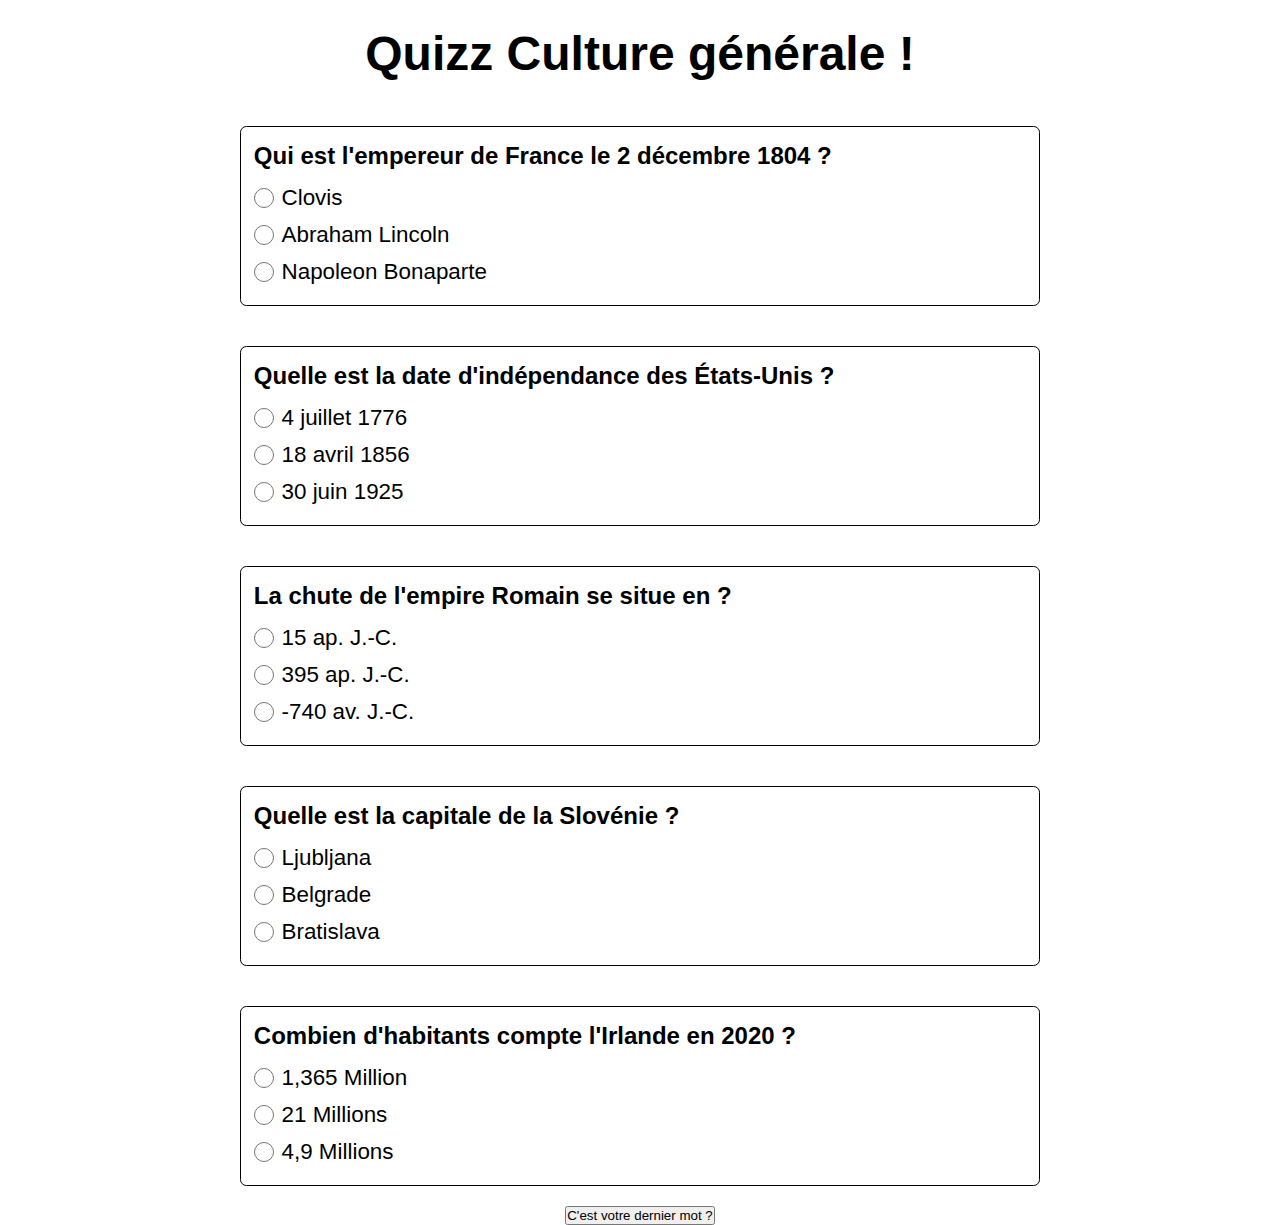
==== 1. Quizz/index.html @ 7dadf0dd "start with HTML and CSS but not finish/make link radio to label + finish CSS" ====
<!DOCTYPE html>
<html lang="fr">

<head>
    <meta charset="UTF-8">
    <meta name="viewport" content="width=device-width, initial-scale=1.0">
    <title>Quizz JS</title>
    <link rel="stylesheet" href="style.css">
    <link href="https://fonts.googleapis.com/css2?family=Russo+One&display=swap" rel="stylesheet">
</head>

<body>

    <h1 class="titre">Quizz Culture générale !</h1>

    <form action="post" class="quizz">
        <div class="box_qst_rep">
            <h3 class="qst">Qui est l'empereur de France le 2 décembre 1804 ?</h3>
            <div class=""><input type="radio"><label for="1">Clovis</label></div>
            <div><input type="radio"><label for="1">Abraham Lincoln</label></div>
            <div><input type="radio"><label for="1">Napoleon Bonaparte</label></div>
        </div>
        <div class="box_qst_rep">
            <h3 class="qst">Quelle est la date d'indépendance des États-Unis ?</h3>
            <div><input type="radio"><label for="1">4 juillet 1776</label></div>
            <div><input type="radio"><label for="1">18 avril 1856</label></div>
            <div><input type="radio"><label for="1">30 juin 1925</label></div>
        </div>
        <div class="box_qst_rep">
            <h3 class="qst">La chute de l'empire Romain se situe en ?</h3>
            <div><input type="radio"><label for="1">15 ap. J.-C.</label></div>
            <div><input type="radio"><label for="1">395 ap. J.-C.</label></div>
            <div><input type="radio"><label for="1">-740 av. J.-C.</label></div>
        </div>
        <div class="box_qst_rep">
            <h3 class="qst">Quelle est la capitale de la Slovénie ?</h3>
            <div><input type="radio"><label for="1">Ljubljana</label></div>
            <div><input type="radio"><label for="1">Belgrade</label></div>
            <div><input type="radio"><label for="1">Bratislava</label></div>
        </div>
        <div class="box_qst_rep">
            <h3 class="qst">Combien d'habitants compte l'Irlande en 2020 ?</h3>
            <div><input type="radio"><label for="1">1,365 Million</label></div>
            <div><input type="radio"><label for="1">21 Millions</label></div>
            <div><input type="radio"><label for="1">4,9 Millions</label></div>
        </div>
        <input type="submit" value="C'est votre dernier mot ?" class="btn_envoyer">
    </form>

    <div class="resultat">
        <h2></h2>
        <p></p>

    </div>
    

    <script src="app.js"></script>
</body>

</html>
---- 1. Quizz/style.css ----
*, ::before, ::after {
    box-sizing: border-box;
    margin: 0;
    padding: 0;
}

body {
    font-family: Russo, sans-serif;
}

.titre {
    text-align: center;
    margin: 2% 0;
    font-size: 3em;
}
.quizz {
    display: flex;
    flex-direction: column;
    flex-wrap: wrap;
    align-content: center;
    align-items: stretch;
}

.box_qst_rep {
    display: flex;
    flex-direction: column;
    justify-content: center;
    margin: 20px 0;
    padding: 1%;
    border: 1px solid black;
    border-radius: 0.4em;
    width: 800px;
    height: 180px;
}

.qst {
    margin-bottom: 10px;
    font-size: 1.5em;
}

.box_qst_rep > div {
    display: flex;
    align-items: center;
    margin: 0.7% 0;
}

.box_qst_rep > div > input {
    width: 20px;
    height: 20px;
}

.box_qst_rep > div > label {
    font-size: 1.4em;
    margin-left: 1%;
}


.btn_envoyer {
    align-self: center;
}
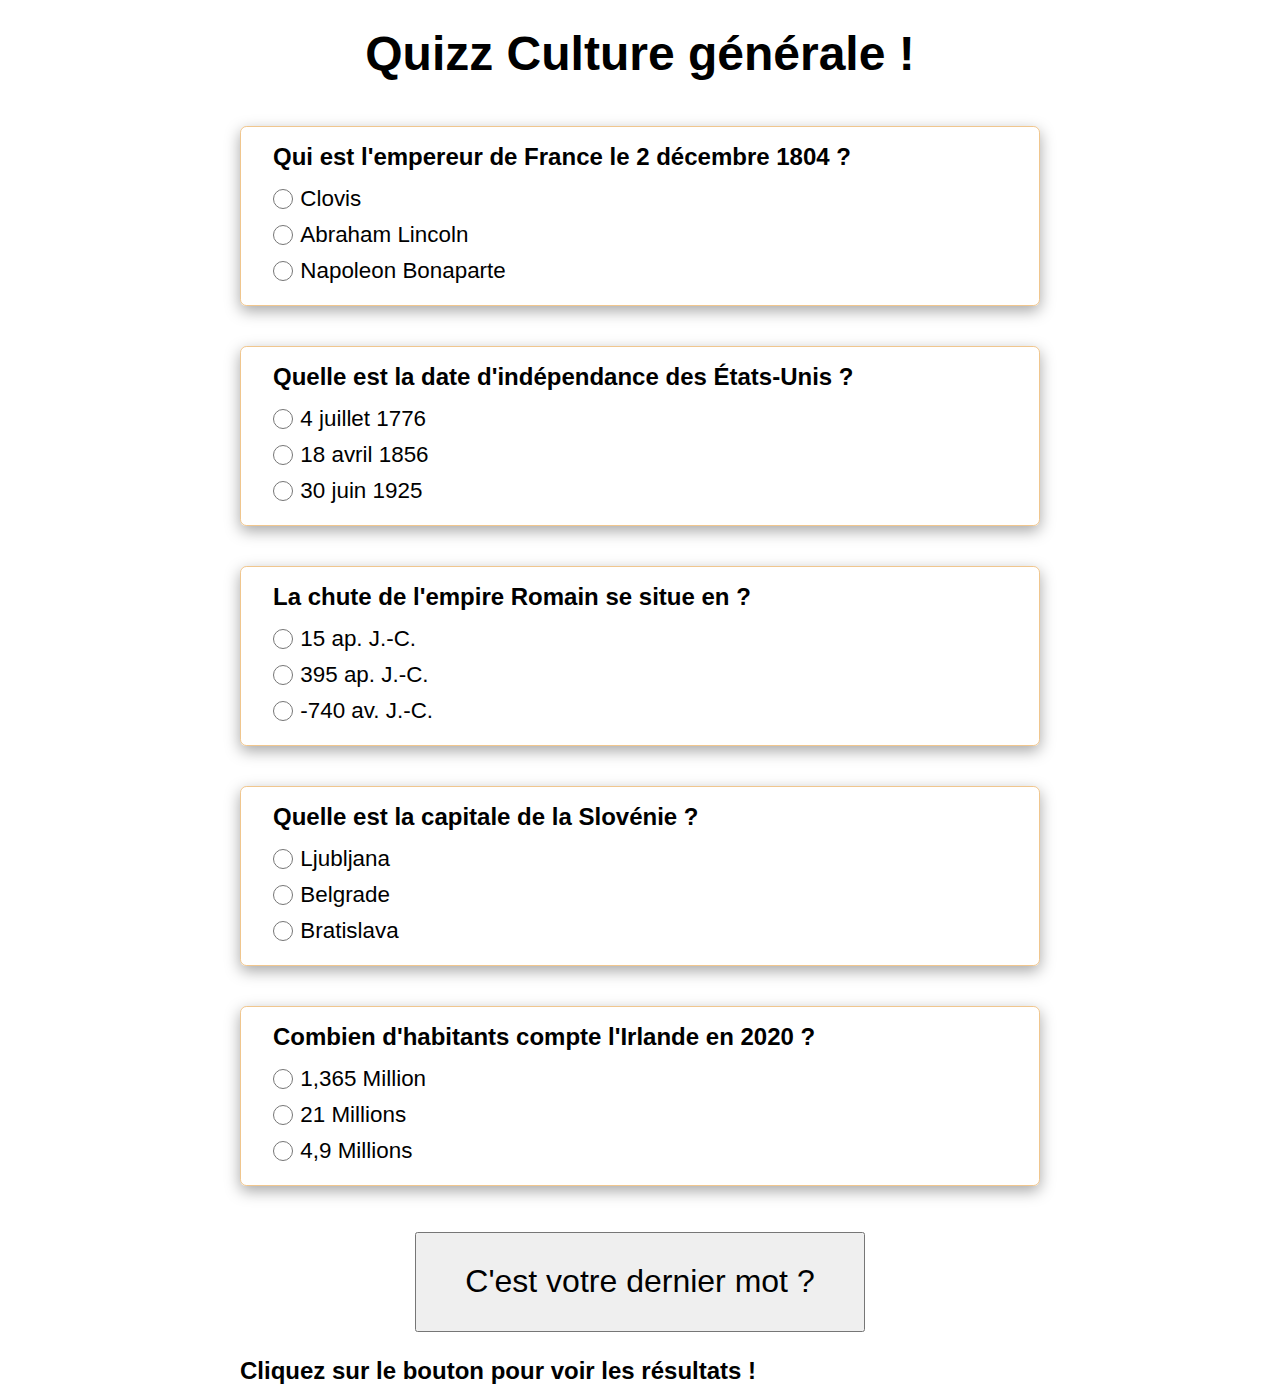
==== commit 742b8e29: "text in result case" ====
--- a/1. Quizz/index.html
+++ b/1. Quizz/index.html
@@ -14,45 +14,96 @@
     <h1 class="titre">Quizz Culture générale !</h1>
 
     <form action="post" class="quizz">
+
         <div class="box_qst_rep">
             <h3 class="qst">Qui est l'empereur de France le 2 décembre 1804 ?</h3>
-            <div class=""><input type="radio"><label for="1">Clovis</label></div>
-            <div><input type="radio"><label for="1">Abraham Lincoln</label></div>
-            <div><input type="radio"><label for="1">Napoleon Bonaparte</label></div>
+            <div>
+                <input type="radio" value="clovis" id="clovis" name="qst1">
+                <label for="clovis">Clovis</label>
+            </div>
+            <div>
+                <input type="radio" value="lincoln" id="lincoln" name="qst1">
+                <label for="lincoln">Abraham Lincoln</label>
+            </div>
+            <div>
+                <input type="radio" value="napoleon" id="napoleon" name="qst1">
+                <label for="napoleon">Napoleon Bonaparte</label>
+            </div>
         </div>
+
         <div class="box_qst_rep">
             <h3 class="qst">Quelle est la date d'indépendance des États-Unis ?</h3>
-            <div><input type="radio"><label for="1">4 juillet 1776</label></div>
-            <div><input type="radio"><label for="1">18 avril 1856</label></div>
-            <div><input type="radio"><label for="1">30 juin 1925</label></div>
+            <div>
+                <input type="radio" value="juillet" id="juillet" name="qst2">
+                <label for="juillet">4 juillet 1776</label>
+            </div>
+            <div>
+                <input type="radio" value="avril" id="avril" name="qst2">
+                <label for="avril">18 avril 1856</label>
+            </div>
+            <div>
+                <input type="radio" value="juin" id="juin" name="qst2">
+                <label for="juin">30 juin 1925</label>
+            </div>
         </div>
+
         <div class="box_qst_rep">
             <h3 class="qst">La chute de l'empire Romain se situe en ?</h3>
-            <div><input type="radio"><label for="1">15 ap. J.-C.</label></div>
-            <div><input type="radio"><label for="1">395 ap. J.-C.</label></div>
-            <div><input type="radio"><label for="1">-740 av. J.-C.</label></div>
+            <div>
+                <input type="radio" value="15" id="15" name="qst3">
+                <label for="15">15 ap. J.-C.</label>
+            </div>
+            <div>
+                <input type="radio" value="395" id="395" name="qst3">
+                <label for="395">395 ap. J.-C.</label>
+            </div>
+            <div>
+                <input type="radio" value="740" id="740" name="qst3">
+                <label for="740">-740 av. J.-C.</label>
+            </div>
         </div>
+
         <div class="box_qst_rep">
             <h3 class="qst">Quelle est la capitale de la Slovénie ?</h3>
-            <div><input type="radio"><label for="1">Ljubljana</label></div>
-            <div><input type="radio"><label for="1">Belgrade</label></div>
-            <div><input type="radio"><label for="1">Bratislava</label></div>
+            <div>
+                <input type="radio" value="ljubljana" id="ljubljana" name="qst4">
+                <label for="ljubljana">Ljubljana</label>
+            </div>
+            <div>
+                <input type="radio" value="belgrade" id="belgrade" name="qst4">
+                <label for="belgrade">Belgrade</label>
+            </div>
+            <div>
+                <input type="radio" value="bratislava" id="bratislava" name="qst4">
+                <label for="bratislava">Bratislava</label>
+            </div>
         </div>
+
         <div class="box_qst_rep">
             <h3 class="qst">Combien d'habitants compte l'Irlande en 2020 ?</h3>
-            <div><input type="radio"><label for="1">1,365 Million</label></div>
-            <div><input type="radio"><label for="1">21 Millions</label></div>
-            <div><input type="radio"><label for="1">4,9 Millions</label></div>
+            <div>
+                <input type="radio" value="1m" id="1m" name="qst5">
+                <label for="1m">1,365 Million</label>
+            </div>
+            <div>
+                <input type="radio" value="21m" id="21m" name="qst5">
+                <label for="21m">21 Millions</label>
+            </div>
+            <div>
+                <input type="radio" value="4m" id="4m" name="qst5">
+                <label for="4m">4,9 Millions</label>
+            </div>
         </div>
+
         <input type="submit" value="C'est votre dernier mot ?" class="btn_envoyer">
+
+        <div class="resultat">
+            <h2>Cliquez sur le bouton pour voir les résultats !</h2>
+            <p></p>
+    
+        </div>
+
     </form>
-
-    <div class="resultat">
-        <h2></h2>
-        <p></p>
-
-    </div>
-    
 
     <script src="app.js"></script>
 </body>
--- a/1. Quizz/style.css
+++ b/1. Quizz/style.css
@@ -1,4 +1,3 @@
-
 
 *, ::before, ::after {
     box-sizing: border-box;
@@ -28,11 +27,12 @@
     flex-direction: column;
     justify-content: center;
     margin: 20px 0;
-    padding: 1%;
-    border: 1px solid black;
+    padding: 2rem;
+    border: 1px solid rgba(224, 135, 19, 0.479);
     border-radius: 0.4em;
     width: 800px;
     height: 180px;
+    box-shadow: rgba(0, 0, 0, 0.35) 0px 5px 15px;
 }
 
 .qst {
@@ -56,8 +56,11 @@
     margin-left: 1%;
 }
 
-
 .btn_envoyer {
+    margin: 2% 0;
     align-self: center;
+    font-size: 2em;
+    height: 100px;
+    width: 450px;
 }
 
